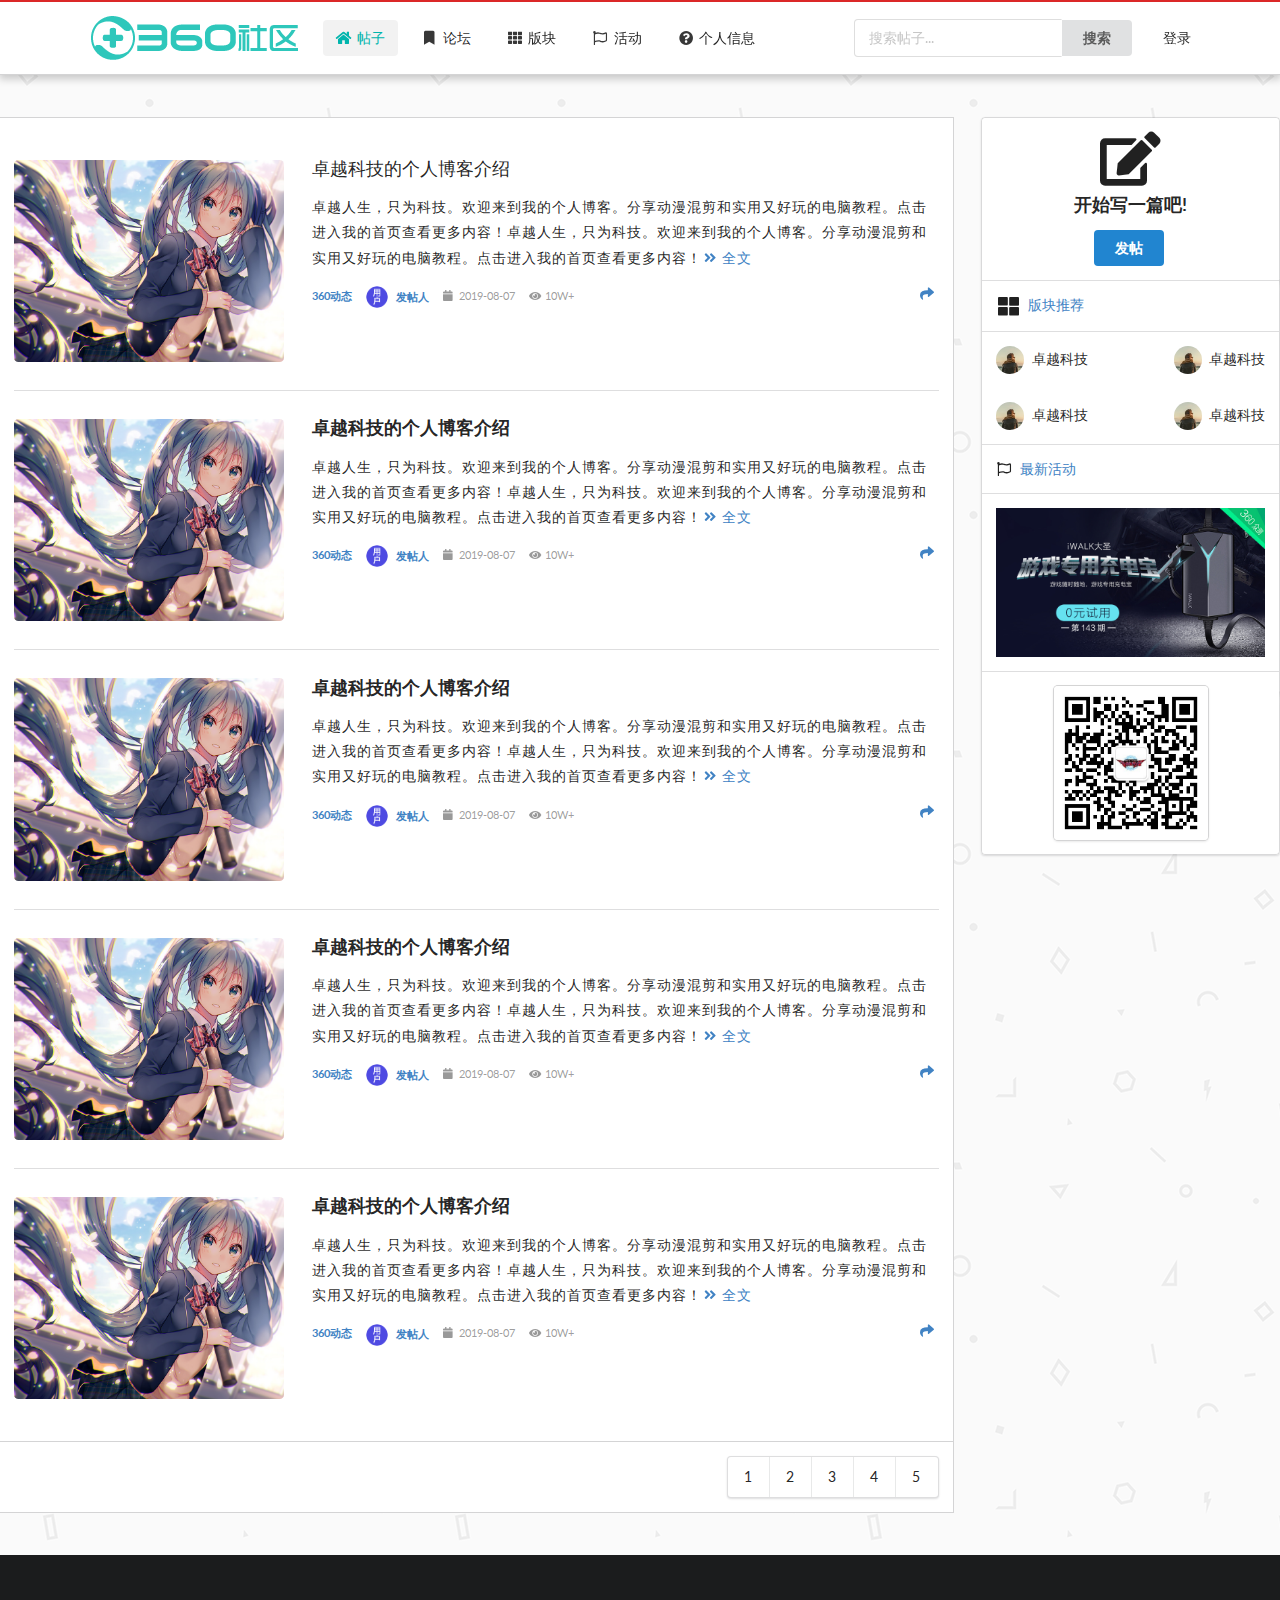
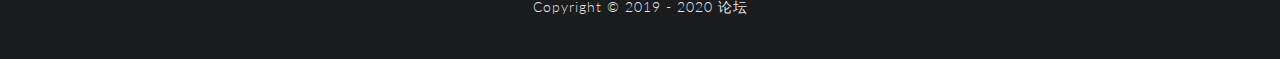
==== forum-view/src/main/resources/templates/index.html @ 26e6e8da "add view" ====
<!DOCTYPE html>
<html lang="zh-Hans">
<head>
    <meta charset="UTF-8">
    <title>某某论坛</title>
    <meta name="viewport" content="width=device-width, initial-scale=1.0">
    <link rel="stylesheet" href="../static/semantic-ui/2.4.1/semantic.min.css">
    <link rel="stylesheet" href="../static/css/me.css">
</head>
<body>

<!--导航条-->
<nav class="ui attached red segment m-padded-tb-mini m-shadow-small">
    <div class="ui stackable container">
        <div class="ui stackable secondary menu">
            <h2 class="ui red header item m-mobile-show">某某论坛</h2>
            <a href="#" class="ui item m-mobile-hide">
                <img src="../static/images/qiku_community_logo.png" alt="" class="ui image ">
            </a>
            <a href="#" class="active teal m-item item m-mobile-hide"><i class="home icon"></i>帖子</a>
            <a href="#" class="m-item item m-mobile-hide"><i class="bookmark icon"></i>论坛</a>
            <a href="#" class="m-item item m-mobile-hide"><i class="th icon"></i>版块</a>
            <a href="#" class="m-item item m-mobile-hide"><i class="flag outline icon"></i>活动</a>
            <a href="#" class="m-item item m-mobile-hide"><i class="question circle icon"></i>个人信息</a>
            <div class="right m-item menu m-mobile-hide">
                <div class="ui action left input item">
                    <input type="text" placeholder="搜索帖子...">
                    <div class="ui animated button fade">
                        <div class="visible content">搜索</div>
                        <div class="hidden content">
                            <i class="search icon"></i>
                        </div>
                    </div>
                </div>
                <a href="#" id="model" class="item">登录</a>
            </div>
        </div>
    </div>
    <a href="#" class="ui menu toggle icon button m-right-top m-mobile-show">
        <i class="sidebar icon"></i>
    </a>
</nav>

<!--登录注册-->
<div class="ui modal" id="sign-in">
    <div class="ui container">
        <img src="../static/images/qiku_community_logo.png" alt="" class="ui image" style="margin: 20px auto;">
    </div>

    <div class="ui pointing secondary menu">
        <a class="item active" data-tab="first">用户登录</a>
        <a class="item" data-tab="second">注册账号</a>
    </div>
    <i class="close icon"></i>
    <div class="ui tab  active" data-tab="first" style="margin: 20px 20px;">
        <form class="ui form attached segment fluid">
            <div class="field">
                <label>账号</label>
                <input placeholder="手机号/用户名/邮箱" type="text">
            </div>
            <div class="field">
                <label>密码</label>
                <input type="password" placeholder="密码">
            </div>
            <div class="inline field">
                <div class="ui checkbox">
                    <input type="checkbox" id="terms">
                    <label for="terms">下次自动登录</label>
                </div>
            </div>
            <div class="ui blue submit button">登录</div>
        </form>
    </div>
    <div class="ui tab " data-tab="second" style="margin: 20px 20px;">
        <div class="ui attached message">
            <div class="header">
                欢迎访问某某论坛！
            </div>
            <p>注册一个新帐户</p>
        </div>
        <form class="ui form attached fluid segment" >
            <div class="field">
                <label>账号</label>
                <input placeholder="账号" type="text">
            </div>
            <div class="field">
                <label>密码</label>
                <input type="password">
            </div>
            <div class="inline field">
                <div class="ui checkbox">
                    <input type="checkbox">
                    <label for="terms">同意服务条款</label>
                </div>
            </div>
            <div class="ui blue submit button">提交</div>
        </form>
    </div>
</div>

<!--中间内容-->
<div id="waypoint" class="m-container-small m-padded-tb-big">
    <div class="ui stackable grid">
        <!--左边最新帖子-->
        <div class="twelve wide column">
            <!--中间内容-->
            <div class="ui attached segment">
                <div class="ui padded vertical segment m-padded-tb-large m-mobile-lr-clear">
                    <div class="ui mobile reversed stackable grid">
                        <!--图片区域-->
                        <div class="five wide column">
                            <a href="#" target="_blank">
                                <img src="../static/images/miku800x600.png" class="ui rounded image">
                            </a>
                        </div>
                        <!--帖子内容-->
                        <div class="eleven wide column">
                            <h3 class="ui header" style="font-weight: normal">卓越科技的个人博客介绍</h3>
                            <p class="m-text">
                                卓越人生，只为科技。欢迎来到我的个人博客。分享动漫混剪和实用又好玩的电脑教程。点击进入我的首页查看更多内容！卓越人生，只为科技。欢迎来到我的个人博客。分享动漫混剪和实用又好玩的电脑教程。点击进入我的首页查看更多内容！<a
                                    href="#"><i class="angle double right icon"></i>全文</a></p>
                            <div class="ui stackable grid">
                                <div class="eleven wide column">
                                    <div class="ui mini horizontal link list">
                                        <div class="item">
                                            <div class="content"><a href="#" class="header">360动态</a></div>
                                        </div>
                                        <div class="item">
                                            <img src="../static/images/user.png" class="ui avatar image">
                                            <div class="content"><a href="#" class="header">发帖人</a></div>
                                        </div>
                                        <div class="item">
                                            <i class="calendar icon"></i> 2019-08-07
                                        </div>
                                        <div class="item">
                                            <i class="eye icon"></i> 10W+
                                        </div>
                                    </div>
                                </div>
                                <div class="right aligned five wide column">
                                    <a href="#" target="_blank"><i class="share icon"></i></a>
                                </div>
                            </div>
                        </div>

                    </div>
                </div>
                <div class="ui padded vertical segment m-padded-tb-large m-mobile-lr-clear">
                    <div class="ui mobile reversed stackable grid">
                        <!--图片区域-->
                        <div class="five wide column">
                            <a href="#" target="_blank">
                                <img src="../static/images/miku800x600.png" class="ui rounded image">
                            </a>
                        </div>
                        <!--帖子内容-->
                        <div class="eleven wide column">
                            <h3 class="ui header">卓越科技的个人博客介绍</h3>
                            <p class="m-text">
                                卓越人生，只为科技。欢迎来到我的个人博客。分享动漫混剪和实用又好玩的电脑教程。点击进入我的首页查看更多内容！卓越人生，只为科技。欢迎来到我的个人博客。分享动漫混剪和实用又好玩的电脑教程。点击进入我的首页查看更多内容！<a
                                    href="#"><i class="angle double right icon"></i>全文</a></p>
                            <div class="ui stackable grid">
                                <div class="eleven wide column">
                                    <div class="ui mini horizontal link list">
                                        <div class="item">
                                            <div class="content"><a href="#" class="header">360动态</a></div>
                                        </div>
                                        <div class="item">
                                            <img src="../static/images/user.png" class="ui avatar image">
                                            <div class="content"><a href="#" class="header">发帖人</a></div>
                                        </div>
                                        <div class="item">
                                            <i class="calendar icon"></i> 2019-08-07
                                        </div>
                                        <div class="item">
                                            <i class="eye icon"></i> 10W+
                                        </div>
                                    </div>
                                </div>
                                <div class="right aligned five wide column">
                                    <a href="#" target="_blank"><i class="share icon"></i></a>
                                </div>
                            </div>
                        </div>

                    </div>
                </div>
                <div class="ui padded vertical segment m-padded-tb-large m-mobile-lr-clear">
                    <div class="ui mobile reversed stackable grid">
                        <!--图片区域-->
                        <div class="five wide column">
                            <a href="#" target="_blank">
                                <img src="../static/images/miku800x600.png" class="ui rounded image">
                            </a>
                        </div>
                        <!--帖子内容-->
                        <div class="eleven wide column">
                            <h3 class="ui header">卓越科技的个人博客介绍</h3>
                            <p class="m-text">
                                卓越人生，只为科技。欢迎来到我的个人博客。分享动漫混剪和实用又好玩的电脑教程。点击进入我的首页查看更多内容！卓越人生，只为科技。欢迎来到我的个人博客。分享动漫混剪和实用又好玩的电脑教程。点击进入我的首页查看更多内容！<a
                                    href="#"><i class="angle double right icon"></i>全文</a></p>
                            <div class="ui stackable grid">
                                <div class="eleven wide column">
                                    <div class="ui mini horizontal link list">
                                        <div class="item">
                                            <div class="content"><a href="#" class="header">360动态</a></div>
                                        </div>
                                        <div class="item">
                                            <img src="../static/images/user.png" class="ui avatar image">
                                            <div class="content"><a href="#" class="header">发帖人</a></div>
                                        </div>
                                        <div class="item">
                                            <i class="calendar icon"></i> 2019-08-07
                                        </div>
                                        <div class="item">
                                            <i class="eye icon"></i> 10W+
                                        </div>
                                    </div>
                                </div>
                                <div class="right aligned five wide column">
                                    <a href="#" target="_blank"><i class="share icon"></i></a>
                                </div>
                            </div>
                        </div>

                    </div>
                </div>
                <div class="ui padded vertical segment m-padded-tb-large m-mobile-lr-clear">
                    <div class="ui mobile reversed stackable grid">
                        <!--图片区域-->
                        <div class="five wide column">
                            <a href="#" target="_blank">
                                <img src="../static/images/miku800x600.png" class="ui rounded image">
                            </a>
                        </div>
                        <!--帖子内容-->
                        <div class="eleven wide column">
                            <h3 class="ui header">卓越科技的个人博客介绍</h3>
                            <p class="m-text">
                                卓越人生，只为科技。欢迎来到我的个人博客。分享动漫混剪和实用又好玩的电脑教程。点击进入我的首页查看更多内容！卓越人生，只为科技。欢迎来到我的个人博客。分享动漫混剪和实用又好玩的电脑教程。点击进入我的首页查看更多内容！<a
                                    href="#"><i class="angle double right icon"></i>全文</a></p>
                            <div class="ui stackable grid">
                                <div class="eleven wide column">
                                    <div class="ui mini horizontal link list">
                                        <div class="item">
                                            <div class="content"><a href="#" class="header">360动态</a></div>
                                        </div>
                                        <div class="item">
                                            <img src="../static/images/user.png" class="ui avatar image">
                                            <div class="content"><a href="#" class="header">发帖人</a></div>
                                        </div>
                                        <div class="item">
                                            <i class="calendar icon"></i> 2019-08-07
                                        </div>
                                        <div class="item">
                                            <i class="eye icon"></i> 10W+
                                        </div>
                                    </div>
                                </div>
                                <div class="right aligned five wide column">
                                    <a href="#" target="_blank"><i class="share icon"></i></a>
                                </div>
                            </div>
                        </div>

                    </div>
                </div>
                <div class="ui padded vertical segment m-padded-tb-large m-mobile-lr-clear">
                    <div class="ui mobile reversed stackable grid">
                        <!--图片区域-->
                        <div class="five wide column">
                            <a href="#" target="_blank">
                                <img src="../static/images/miku800x600.png" class="ui rounded image">
                            </a>
                        </div>
                        <!--帖子内容-->
                        <div class="eleven wide column">
                            <h3 class="ui header">卓越科技的个人博客介绍</h3>
                            <p class="m-text">
                                卓越人生，只为科技。欢迎来到我的个人博客。分享动漫混剪和实用又好玩的电脑教程。点击进入我的首页查看更多内容！卓越人生，只为科技。欢迎来到我的个人博客。分享动漫混剪和实用又好玩的电脑教程。点击进入我的首页查看更多内容！<a
                                    href="#"><i class="angle double right icon"></i>全文</a></p>
                            <div class="ui stackable grid">
                                <div class="eleven wide column">
                                    <div class="ui mini horizontal link list">
                                        <div class="item">
                                            <div class="content"><a href="#" class="header">360动态</a></div>
                                        </div>
                                        <div class="item">
                                            <img src="../static/images/user.png" class="ui avatar image">
                                            <div class="content"><a href="#" class="header">发帖人</a></div>
                                        </div>
                                        <div class="item">
                                            <i class="calendar icon"></i> 2019-08-07
                                        </div>
                                        <div class="item">
                                            <i class="eye icon"></i> 10W+
                                        </div>
                                    </div>
                                </div>
                                <div class="right aligned five wide column">
                                    <a href="#" target="_blank"><i class="share icon"></i></a>
                                </div>
                            </div>
                        </div>

                    </div>
                </div>
            </div>

            <!--导航栏-->
            <div class="ui attached segment pagebar">
                <div class="ui right floated pagination menu ">
                    <a class="item">1</a>
                    <a class="item">2</a>
                    <a class="item">3</a>
                    <a class="item">4</a>
                    <a class="item">5</a>
                </div>

            </div>
        </div>

        <!--右边top-->
        <div class="four wide column">
            <div class="ui segments">
                <!--发帖-->
                <div class="ui segment">
                    <div class="ui two column stackable center aligned grid">
                        <div class="middle aligned row">
                            <div class="column">
                                <div class="ui icon header">
                                    <i class="edit icon"></i>
                                    开始写一篇吧!
                                </div>
                                <div class="ui primary button">
                                    发帖
                                </div>
                            </div>
                        </div>
                    </div>
                </div>

                <!--版块推荐-->
                <div class="ui segment">
                    <div class="column"><i class="th large icon"></i> <a href="">版块推荐</a></div>
                </div>
                <div class="ui segment">
                    <div class="ui two column grid">
                        <div class="column">
                            <img src="../static/images/li100.jpg" class="ui avatar image">
                            卓越科技
                        </div>
                        <div class="right aligned column">
                            <img src="../static/images/li100.jpg" class="ui avatar image">
                            卓越科技
                        </div>
                    </div>
                    <div class="ui two column grid">
                        <div class="column">
                            <img src="../static/images/li100.jpg" class="ui avatar image">
                            卓越科技
                        </div>
                        <div class="right aligned column">
                            <img src="../static/images/li100.jpg" class="ui avatar image">
                            卓越科技
                        </div>
                    </div>
                </div>

                <!--最新活动-->
                <div class="ui segment">
                    <div class="column"><i class="flag outline icon"></i> <a href="">最新活动</a></div>
                </div>
                <div class="ui segment">
                    <img src="../static/images/active.jpg" class="ui image">
                </div>
                <div class="ui segment">
                    <div class="ui centered card " style="width: 11em">
                        <img src="../static/images/wechat.jpg" class="ui rounded image">
                    </div>
                </div>

            </div>
        </div>
    </div>
</div>

<!--底部导航条-->
<div id="toolbar" class="ui m-fixed m-right-bottom m-padded" style="display: none">
    <div class="ui vertical icon buttons">
        <a id="toTop-button" class="ui icon button"><i class="up chevron icon"></i></a>
    </div>
</div>

<!--尾部内容-->
<footer class="ui inverted vertical segment m-padded-tb-big">
    <div class="ui center aligned container">
        <p class="m-text-spaced m-text-thin m-opacity-tiny">Copyright © 2019 - 2020 论坛</p>
    </div>
</footer>

<script src="../static/js/jquery-3.4.1.min.js"></script>
<script src="../static/semantic-ui/2.4.1/semantic.min.js"></script>
<script src="../static/lib/waypoints/jquery.waypoints.min.js"></script>
<script src="../static/js/jquery.scrollTo.min.js"></script>

<script>

    $('#model').click(function () {
            $('.ui.modal')
                .modal('setting', 'closable', false)
                .modal('show')
        }
    );

    $('.menu .item')
        .tab()
    ;

    $('.menu.toggle').click(function () {
        $('.m-item').toggleClass('m-mobile-hide');

    });

    $('.ui.form').form({
        fields: {
            username: {
                identifier: 'username',
                rules: [{
                    type: 'empty',
                    prompt: '请输入用户名'
                }]
            },
            password: {
                identifier: 'password',
                rules: [{
                    type: 'empty',
                    prompt: '请输入密码'
                }]
            }
        }
    });

    $('#toTop-button').click(function () {
        $(window).scrollTo(0, 1000);
    });

    var waypoint = new Waypoint({
        element: document.getElementById('waypoint'),
        handler: function (direction) {
            if (direction == 'down') {
                $('#toolbar').show(500);
            } else {
                $('#toolbar').hide(500);
            }
        }
    });

</script>

</body>
</html>
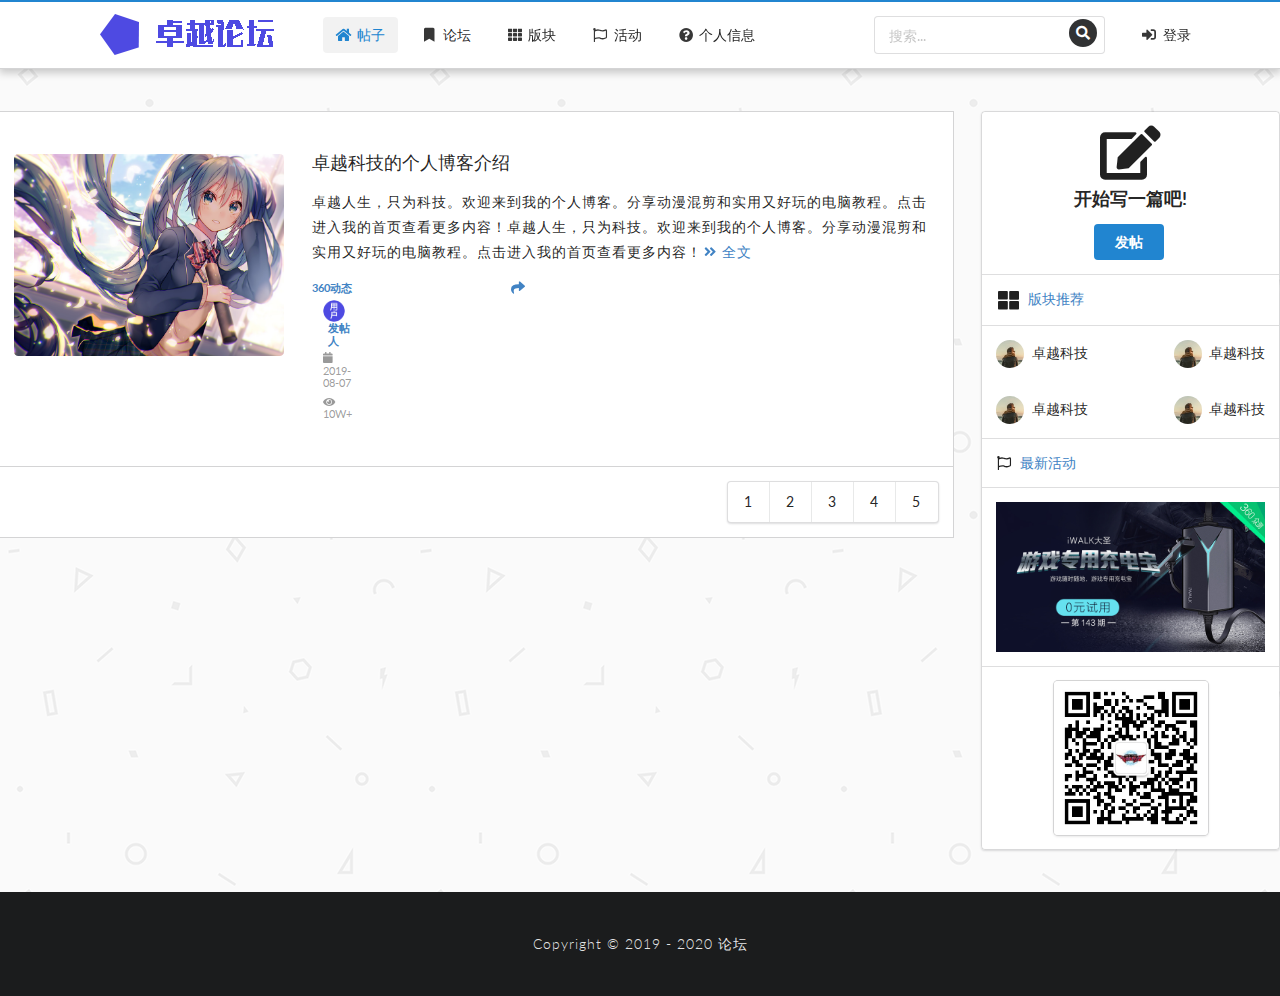
==== commit 8cf48d10: "update" ====
--- a/forum-view/src/main/resources/templates/index.html
+++ b/forum-view/src/main/resources/templates/index.html
@@ -2,7 +2,7 @@
 <html lang="zh-Hans">
 <head>
     <meta charset="UTF-8">
-    <title>某某论坛</title>
+    <title>卓越论坛</title>
     <meta name="viewport" content="width=device-width, initial-scale=1.0">
     <link rel="stylesheet" href="../static/semantic-ui/2.4.1/semantic.min.css">
     <link rel="stylesheet" href="../static/css/me.css">
@@ -10,53 +10,53 @@
 <body>
 
 <!--导航条-->
-<nav class="ui attached red segment m-padded-tb-mini m-shadow-small">
+<nav class="ui attached blue segment m-padded-tb-none m-shadow-small">
     <div class="ui stackable container">
         <div class="ui stackable secondary menu">
-            <h2 class="ui red header item m-mobile-show">某某论坛</h2>
+            <h2 class="ui blue header item m-mobile-show">卓越论坛</h2>
             <a href="#" class="ui item m-mobile-hide">
-                <img src="../static/images/qiku_community_logo.png" alt="" class="ui image ">
+                <img src="../static/images/zyfourm.png" alt="" class="ui image">
             </a>
-            <a href="#" class="active teal m-item item m-mobile-hide"><i class="home icon"></i>帖子</a>
+            <a href="#" class="active blue m-item item m-mobile-hide"><i class="home icon"></i>帖子</a>
             <a href="#" class="m-item item m-mobile-hide"><i class="bookmark icon"></i>论坛</a>
             <a href="#" class="m-item item m-mobile-hide"><i class="th icon"></i>版块</a>
             <a href="#" class="m-item item m-mobile-hide"><i class="flag outline icon"></i>活动</a>
             <a href="#" class="m-item item m-mobile-hide"><i class="question circle icon"></i>个人信息</a>
             <div class="right m-item menu m-mobile-hide">
-                <div class="ui action left input item">
-                    <input type="text" placeholder="搜索帖子...">
-                    <div class="ui animated button fade">
-                        <div class="visible content">搜索</div>
-                        <div class="hidden content">
-                            <i class="search icon"></i>
-                        </div>
-                    </div>
-                </div>
-                <a href="#" id="model" class="item">登录</a>
+                <div class="ui icon input item">
+                    <input type="text" placeholder="搜索...">
+                    <i class="inverted circular search link icon" style="top: 1em;right: 1.5em;"></i>
+                </div>
+                <a href="#" id="model" class="item"><i class="sign-in icon"></i>登录</a>
             </div>
         </div>
     </div>
     <a href="#" class="ui menu toggle icon button m-right-top m-mobile-show">
         <i class="sidebar icon"></i>
     </a>
-</nav>
+</nav> 
 
 <!--登录注册-->
 <div class="ui modal" id="sign-in">
     <div class="ui container">
-        <img src="../static/images/qiku_community_logo.png" alt="" class="ui image" style="margin: 20px auto;">
-    </div>
-
+        <img src="../static/images/zyfourm.png" alt="" class="ui image" style="margin: 20px auto;">
+    </div>
     <div class="ui pointing secondary menu">
         <a class="item active" data-tab="first">用户登录</a>
         <a class="item" data-tab="second">注册账号</a>
     </div>
     <i class="close icon"></i>
-    <div class="ui tab  active" data-tab="first" style="margin: 20px 20px;">
+    <div class="ui tab active" data-tab="first" style="margin: 20px;">
+        <div class="ui attached message">
+            <div class="header">
+                欢迎访问卓越论坛！
+            </div>
+            <p>通过登录获取更多功能</p>
+        </div>
         <form class="ui form attached segment fluid">
             <div class="field">
                 <label>账号</label>
-                <input placeholder="手机号/用户名/邮箱" type="text">
+                <input placeholder="用户名/邮箱" type="text">
             </div>
             <div class="field">
                 <label>密码</label>
@@ -71,21 +71,37 @@
             <div class="ui blue submit button">登录</div>
         </form>
     </div>
-    <div class="ui tab " data-tab="second" style="margin: 20px 20px;">
+    <div class="ui tab " data-tab="second" style="margin: 20px;">
         <div class="ui attached message">
             <div class="header">
-                欢迎访问某某论坛！
+                欢迎访问卓越论坛！
             </div>
             <p>注册一个新帐户</p>
         </div>
         <form class="ui form attached fluid segment" >
             <div class="field">
-                <label>账号</label>
-                <input placeholder="账号" type="text">
+                <label>邮箱</label>
+                <input placeholder="邮箱" type="email">
+            </div>
+            <div class="field">
+                <label>验证码</label>
+                <div class="fields">
+                    <div class="field">
+                        <input type="text" placeholder="验证码">
+                    </div>
+                    <div class="field">
+                        <button class="ui primary button">发送验证码</button>
+                    </div>
+                </div>
+
+            </div>
+            <div class="field">
+                <label>用户名</label>
+                <input placeholder="用户名" type="text">
             </div>
             <div class="field">
                 <label>密码</label>
-                <input type="password">
+                <input type="password" placeholder="密码">
             </div>
             <div class="inline field">
                 <div class="ui checkbox">
@@ -93,7 +109,7 @@
                     <label for="terms">同意服务条款</label>
                 </div>
             </div>
-            <div class="ui blue submit button">提交</div>
+            <div class="ui blue submit button">注册</div>
         </form>
     </div>
 </div>
@@ -120,7 +136,7 @@
                                 卓越人生，只为科技。欢迎来到我的个人博客。分享动漫混剪和实用又好玩的电脑教程。点击进入我的首页查看更多内容！卓越人生，只为科技。欢迎来到我的个人博客。分享动漫混剪和实用又好玩的电脑教程。点击进入我的首页查看更多内容！<a
                                     href="#"><i class="angle double right icon"></i>全文</a></p>
                             <div class="ui stackable grid">
-                                <div class="eleven wide column">
+                                <div class=" wide column">
                                     <div class="ui mini horizontal link list">
                                         <div class="item">
                                             <div class="content"><a href="#" class="header">360动态</a></div>
@@ -145,166 +161,6 @@
 
                     </div>
                 </div>
-                <div class="ui padded vertical segment m-padded-tb-large m-mobile-lr-clear">
-                    <div class="ui mobile reversed stackable grid">
-                        <!--图片区域-->
-                        <div class="five wide column">
-                            <a href="#" target="_blank">
-                                <img src="../static/images/miku800x600.png" class="ui rounded image">
-                            </a>
-                        </div>
-                        <!--帖子内容-->
-                        <div class="eleven wide column">
-                            <h3 class="ui header">卓越科技的个人博客介绍</h3>
-                            <p class="m-text">
-                                卓越人生，只为科技。欢迎来到我的个人博客。分享动漫混剪和实用又好玩的电脑教程。点击进入我的首页查看更多内容！卓越人生，只为科技。欢迎来到我的个人博客。分享动漫混剪和实用又好玩的电脑教程。点击进入我的首页查看更多内容！<a
-                                    href="#"><i class="angle double right icon"></i>全文</a></p>
-                            <div class="ui stackable grid">
-                                <div class="eleven wide column">
-                                    <div class="ui mini horizontal link list">
-                                        <div class="item">
-                                            <div class="content"><a href="#" class="header">360动态</a></div>
-                                        </div>
-                                        <div class="item">
-                                            <img src="../static/images/user.png" class="ui avatar image">
-                                            <div class="content"><a href="#" class="header">发帖人</a></div>
-                                        </div>
-                                        <div class="item">
-                                            <i class="calendar icon"></i> 2019-08-07
-                                        </div>
-                                        <div class="item">
-                                            <i class="eye icon"></i> 10W+
-                                        </div>
-                                    </div>
-                                </div>
-                                <div class="right aligned five wide column">
-                                    <a href="#" target="_blank"><i class="share icon"></i></a>
-                                </div>
-                            </div>
-                        </div>
-
-                    </div>
-                </div>
-                <div class="ui padded vertical segment m-padded-tb-large m-mobile-lr-clear">
-                    <div class="ui mobile reversed stackable grid">
-                        <!--图片区域-->
-                        <div class="five wide column">
-                            <a href="#" target="_blank">
-                                <img src="../static/images/miku800x600.png" class="ui rounded image">
-                            </a>
-                        </div>
-                        <!--帖子内容-->
-                        <div class="eleven wide column">
-                            <h3 class="ui header">卓越科技的个人博客介绍</h3>
-                            <p class="m-text">
-                                卓越人生，只为科技。欢迎来到我的个人博客。分享动漫混剪和实用又好玩的电脑教程。点击进入我的首页查看更多内容！卓越人生，只为科技。欢迎来到我的个人博客。分享动漫混剪和实用又好玩的电脑教程。点击进入我的首页查看更多内容！<a
-                                    href="#"><i class="angle double right icon"></i>全文</a></p>
-                            <div class="ui stackable grid">
-                                <div class="eleven wide column">
-                                    <div class="ui mini horizontal link list">
-                                        <div class="item">
-                                            <div class="content"><a href="#" class="header">360动态</a></div>
-                                        </div>
-                                        <div class="item">
-                                            <img src="../static/images/user.png" class="ui avatar image">
-                                            <div class="content"><a href="#" class="header">发帖人</a></div>
-                                        </div>
-                                        <div class="item">
-                                            <i class="calendar icon"></i> 2019-08-07
-                                        </div>
-                                        <div class="item">
-                                            <i class="eye icon"></i> 10W+
-                                        </div>
-                                    </div>
-                                </div>
-                                <div class="right aligned five wide column">
-                                    <a href="#" target="_blank"><i class="share icon"></i></a>
-                                </div>
-                            </div>
-                        </div>
-
-                    </div>
-                </div>
-                <div class="ui padded vertical segment m-padded-tb-large m-mobile-lr-clear">
-                    <div class="ui mobile reversed stackable grid">
-                        <!--图片区域-->
-                        <div class="five wide column">
-                            <a href="#" target="_blank">
-                                <img src="../static/images/miku800x600.png" class="ui rounded image">
-                            </a>
-                        </div>
-                        <!--帖子内容-->
-                        <div class="eleven wide column">
-                            <h3 class="ui header">卓越科技的个人博客介绍</h3>
-                            <p class="m-text">
-                                卓越人生，只为科技。欢迎来到我的个人博客。分享动漫混剪和实用又好玩的电脑教程。点击进入我的首页查看更多内容！卓越人生，只为科技。欢迎来到我的个人博客。分享动漫混剪和实用又好玩的电脑教程。点击进入我的首页查看更多内容！<a
-                                    href="#"><i class="angle double right icon"></i>全文</a></p>
-                            <div class="ui stackable grid">
-                                <div class="eleven wide column">
-                                    <div class="ui mini horizontal link list">
-                                        <div class="item">
-                                            <div class="content"><a href="#" class="header">360动态</a></div>
-                                        </div>
-                                        <div class="item">
-                                            <img src="../static/images/user.png" class="ui avatar image">
-                                            <div class="content"><a href="#" class="header">发帖人</a></div>
-                                        </div>
-                                        <div class="item">
-                                            <i class="calendar icon"></i> 2019-08-07
-                                        </div>
-                                        <div class="item">
-                                            <i class="eye icon"></i> 10W+
-                                        </div>
-                                    </div>
-                                </div>
-                                <div class="right aligned five wide column">
-                                    <a href="#" target="_blank"><i class="share icon"></i></a>
-                                </div>
-                            </div>
-                        </div>
-
-                    </div>
-                </div>
-                <div class="ui padded vertical segment m-padded-tb-large m-mobile-lr-clear">
-                    <div class="ui mobile reversed stackable grid">
-                        <!--图片区域-->
-                        <div class="five wide column">
-                            <a href="#" target="_blank">
-                                <img src="../static/images/miku800x600.png" class="ui rounded image">
-                            </a>
-                        </div>
-                        <!--帖子内容-->
-                        <div class="eleven wide column">
-                            <h3 class="ui header">卓越科技的个人博客介绍</h3>
-                            <p class="m-text">
-                                卓越人生，只为科技。欢迎来到我的个人博客。分享动漫混剪和实用又好玩的电脑教程。点击进入我的首页查看更多内容！卓越人生，只为科技。欢迎来到我的个人博客。分享动漫混剪和实用又好玩的电脑教程。点击进入我的首页查看更多内容！<a
-                                    href="#"><i class="angle double right icon"></i>全文</a></p>
-                            <div class="ui stackable grid">
-                                <div class="eleven wide column">
-                                    <div class="ui mini horizontal link list">
-                                        <div class="item">
-                                            <div class="content"><a href="#" class="header">360动态</a></div>
-                                        </div>
-                                        <div class="item">
-                                            <img src="../static/images/user.png" class="ui avatar image">
-                                            <div class="content"><a href="#" class="header">发帖人</a></div>
-                                        </div>
-                                        <div class="item">
-                                            <i class="calendar icon"></i> 2019-08-07
-                                        </div>
-                                        <div class="item">
-                                            <i class="eye icon"></i> 10W+
-                                        </div>
-                                    </div>
-                                </div>
-                                <div class="right aligned five wide column">
-                                    <a href="#" target="_blank"><i class="share icon"></i></a>
-                                </div>
-                            </div>
-                        </div>
-
-                    </div>
-                </div>
             </div>
 
             <!--导航栏-->
--- a/forum-view/src/main/resources/static/css/me.css
+++ b/forum-view/src/main/resources/static/css/me.css
@@ -5,6 +5,11 @@
 /*-------padded-------*/
 .m-padded {
     padding: 2em !important;
+}
+
+.m-padded-tb-none {
+    padding-top: 0 !important;
+    padding-bottom: 0 !important;
 }
 
 .m-padded-tb-mini {
@@ -39,22 +44,22 @@
     padding-right: 1em !important;
 }
 
-m-padded-t-mini{
+.m-padded-t-mini {
     padding-top: 2em !important;
     padding-bottom: 0 !important;
 }
 
-.m-padded-t{
+.m-padded-t {
     padding-top: 2em !important;
     padding-bottom: 0 !important;
 }
 
-.m-padded-tb-bt{
+.m-padded-tb-bt {
     padding-top: 12px !important;
     padding-bottom: 0 !important;
 }
 
-.m-padded-t-mini{
+.m-padded-t-mini {
     padding-top: 0.5em !important;
     padding-bottom: 0 !important;
 }
@@ -183,20 +188,24 @@
     }
 }
 
-
-@media only screen and (min-width: 992px) {
-    #sign-in {
-        width: 400px;
+    #image {
+        width: 50%;
         margin: 0;
     }
-}
+
+#sign-in {
+    width: 400px;
+    margin: 0;
+}
+
 
 .ui.modal > .close {
     top: 0;
     right: 0;
     color: grey;
 }
-.extra:after{
+
+.extra:after {
     content: '';
     display: block;
     clear: both;
